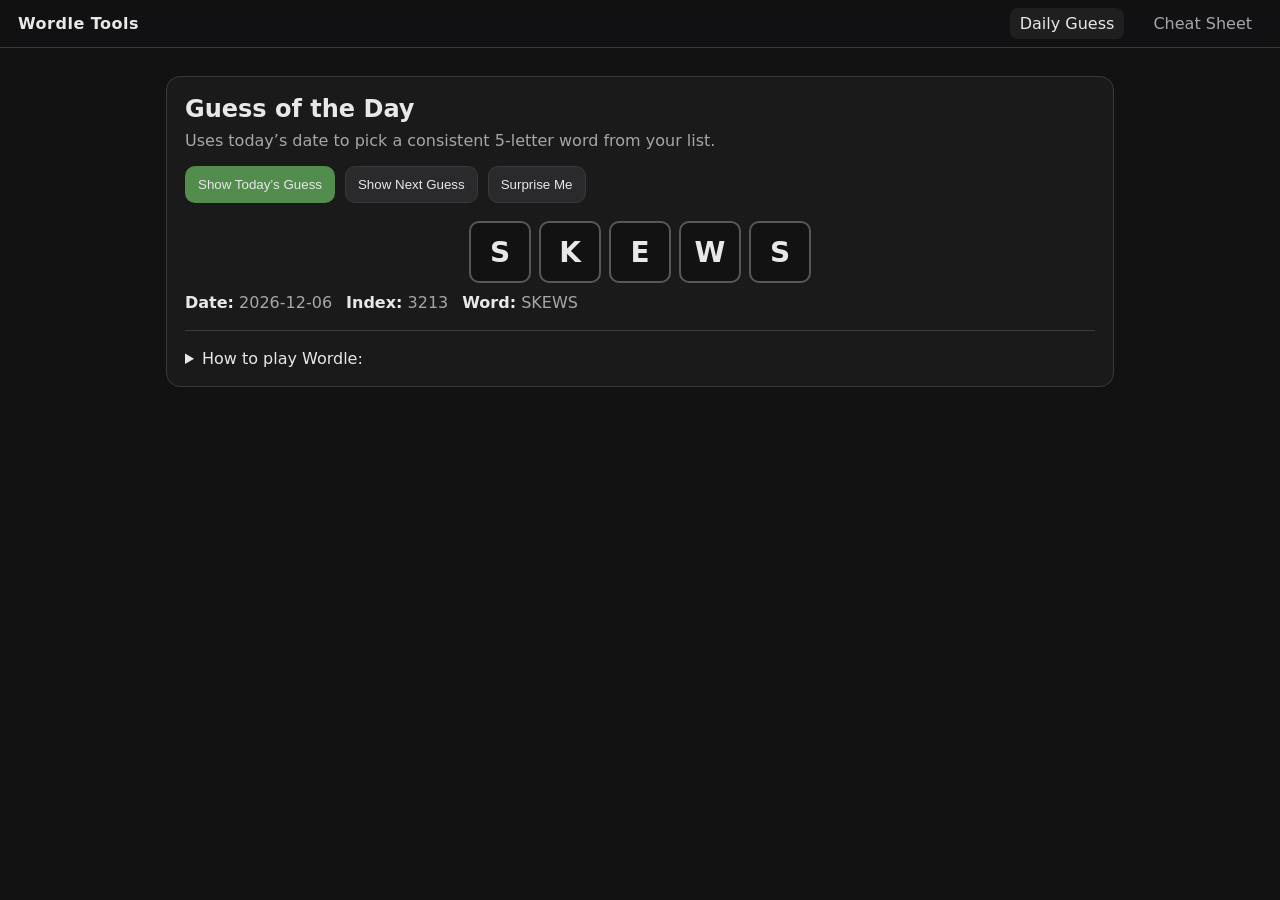
==== index.html @ 7940b69d "Initial commit" ====
<!doctype html>
<html lang="en">
<head>
  <meta charset="utf-8" />
  <meta name="viewport" content="width=device-width,initial-scale=1" />
  <title>Wordle Guess Generator (Daily)</title>
  <link rel="stylesheet" href="styles.css" />
</head>
<body>
  <header class="topbar">
    <div class="brand">Wordle Tools</div>
    <nav class="nav">
      <a class="active" href="index.html">Daily Guess</a>
      <a href="cheat.html">Cheat Sheet</a>
    </nav>
  </header>

  <main class="container">
    <section class="card">
      <h1>Guess of the Day</h1>
      <p class="muted">
        Uses today’s date to pick a consistent 5-letter word from your list.
      </p>

      <div class="row">
        <button id="btnToday" class="btn primary">Show Today’s Guess</button>
        <button id="btnNext" class="btn">Show Next Guess</button>
        <button id="btnRandom" class="btn">Surprise Me</button>
      </div>

      <div class="gridWrap">
        <div id="grid" class="wordleGrid" aria-label="Wordle style display"></div>
      </div>

      <div class="meta">
        <div><span class="label">Date:</span> <span id="dateLabel">—</span></div>
        <div><span class="label">Index:</span> <span id="indexLabel">—</span></div>
        <div><span class="label">Word:</span> <span id="wordLabel">—</span></div>
      </div>

      <hr class="sep"/>

      <details>
        <summary>How to play Wordle:</summary>
        <p class="muted">
          Guess a secret five-letter word in six tries, using color-coded clues (green for correct letter/spot, yellow for correct letter/wrong spot, gray for wrong letter) to deduce the word, remembering to use valid English words and reusing clues in subsequent guesses.
        </p>
      </details>
    </section>
  </main>

  <script type="module">
    import { loadWords, dayKeyUTC, pickDailyIndex, createGrid, setGridWord } from './shared.js';

    const gridEl = document.getElementById('grid');
    const dateLabel = document.getElementById('dateLabel');
    const indexLabel = document.getElementById('indexLabel');
    const wordLabel = document.getElementById('wordLabel');

    const btnToday = document.getElementById('btnToday');
    const btnNext = document.getElementById('btnNext');
    const btnRandom = document.getElementById('btnRandom');

    const grid = createGrid(gridEl, 1, 5);

    let words = [];
    let offsetDays = 0;

    function showForOffset(daysOffset) {
      if (!words.length) return;

      const key = dayKeyUTC(daysOffset); // YYYY-MM-DD in UTC
      const idx = pickDailyIndex(words.length, key);
      const word = words[idx];

      dateLabel.textContent = key;
      indexLabel.textContent = String(idx);
      wordLabel.textContent = word.toUpperCase();

      setGridWord(gridEl, word);
    }

    (async function init(){
      words = await loadWords('./words.txt');
      showForOffset(0);
    })();

    btnToday.addEventListener('click', () => { offsetDays = 0; showForOffset(offsetDays); });
    btnNext.addEventListener('click', () => { offsetDays += 1; showForOffset(offsetDays); });
    btnRandom.addEventListener('click', () => {
      if (!words.length) return;
      const word = words[Math.floor(Math.random() * words.length)];
      dateLabel.textContent = 'Random';
      indexLabel.textContent = '—';
      wordLabel.textContent = word.toUpperCase();
      setGridWord(gridEl, word);
    });
  </script>
</body>
</html>
---- styles.css ----
:root{
  --bg: #121213;
  --card: #1a1a1b;
  --text: #e8e8e8;
  --muted: #a7a7a7;
  --border: #3a3a3c;

  --tile: #121213;
  --tile-border: #3a3a3c;
  --tile-filled: #565758;

  --btn: #2a2a2c;
  --btn-hover: #343437;
  --btn-primary: #538d4e;
  --btn-primary-hover: #62a75d;
}

* { box-sizing: border-box; }
html, body { height: 100%; }
body{
  margin: 0;
  font-family: system-ui, -apple-system, Segoe UI, Roboto, Arial, sans-serif;
  background: var(--bg);
  color: var(--text);
}

.topbar{
  display:flex;
  align-items:center;
  justify-content:space-between;
  padding: 14px 18px;
  border-bottom: 1px solid var(--border);
  background: rgba(18,18,19,0.95);
  position: sticky;
  top: 0;
  backdrop-filter: blur(8px);
}

.brand{ font-weight: 800; letter-spacing: .5px; }
.nav a{
  color: var(--muted);
  text-decoration:none;
  margin-left: 14px;
  padding: 6px 10px;
  border-radius: 8px;
}
.nav a.active{ color: var(--text); background: rgba(255,255,255,0.06); }

.container{
  max-width: 980px;
  margin: 28px auto;
  padding: 0 16px;
}

.card{
  background: var(--card);
  border: 1px solid var(--border);
  border-radius: 14px;
  padding: 18px;
}

h1{ margin: 0 0 8px; }
.muted{ color: var(--muted); margin-top: 0; }

.row{
  display:flex;
  flex-wrap: wrap;
  gap: 10px;
  margin: 14px 0 16px;
}

.btn{
  border: 1px solid var(--border);
  background: var(--btn);
  color: var(--text);
  padding: 10px 12px;
  border-radius: 10px;
  cursor: pointer;
}
.btn:hover{ background: var(--btn-hover); }
.btn.primary{
  background: var(--btn-primary);
  border-color: transparent;
}
.btn.primary:hover{ background: var(--btn-primary-hover); }

.gridWrap{
  display:flex;
  justify-content:center;
  margin: 18px 0 10px;
}

.wordleGrid{
  display:grid;
  gap: 8px;
}

.tile{
  width: 62px;
  height: 62px;
  display:flex;
  align-items:center;
  justify-content:center;
  font-weight: 800;
  font-size: 28px;
  border: 2px solid var(--tile-border);
  background: var(--tile);
  border-radius: 10px;
  user-select:none;
}
.tile.filled{
  border-color: var(--tile-filled);
}

.meta{
  display:flex;
  flex-wrap: wrap;
  gap: 14px;
  margin-top: 10px;
  color: var(--muted);
}
.meta .label{ color: var(--text); font-weight: 700; }
.meta.small{ font-size: 14px; }

.sep{
  border: none;
  border-top: 1px solid var(--border);
  margin: 18px 0;
}

.filters{
  display:grid;
  grid-template-columns: 1.2fr 1fr 1fr auto;
  gap: 10px;
  margin: 12px 0 12px;
}
@media (max-width: 760px){
  .filters{ grid-template-columns: 1fr; }
}

.input{
  width: 100%;
  padding: 10px 12px;
  border-radius: 10px;
  border: 1px solid var(--border);
  background: #0f0f10;
  color: var(--text);
}

.wordList{
  margin-top: 14px;
  display:grid;
  grid-template-columns: repeat(auto-fill, minmax(110px, 1fr));
  gap: 10px;
}

.alphaHeader{
  grid-column: 1 / -1;
  margin-top: 10px;
  padding-top: 10px;
  border-top: 1px solid var(--border);
  color: var(--muted);
  font-weight: 800;
  letter-spacing: 2px;
}

.wordPill{
  border: 1px solid var(--border);
  background: #101011;
  padding: 10px 12px;
  border-radius: 999px;
  text-align:center;
  font-weight: 800;
  letter-spacing: 1px;
}
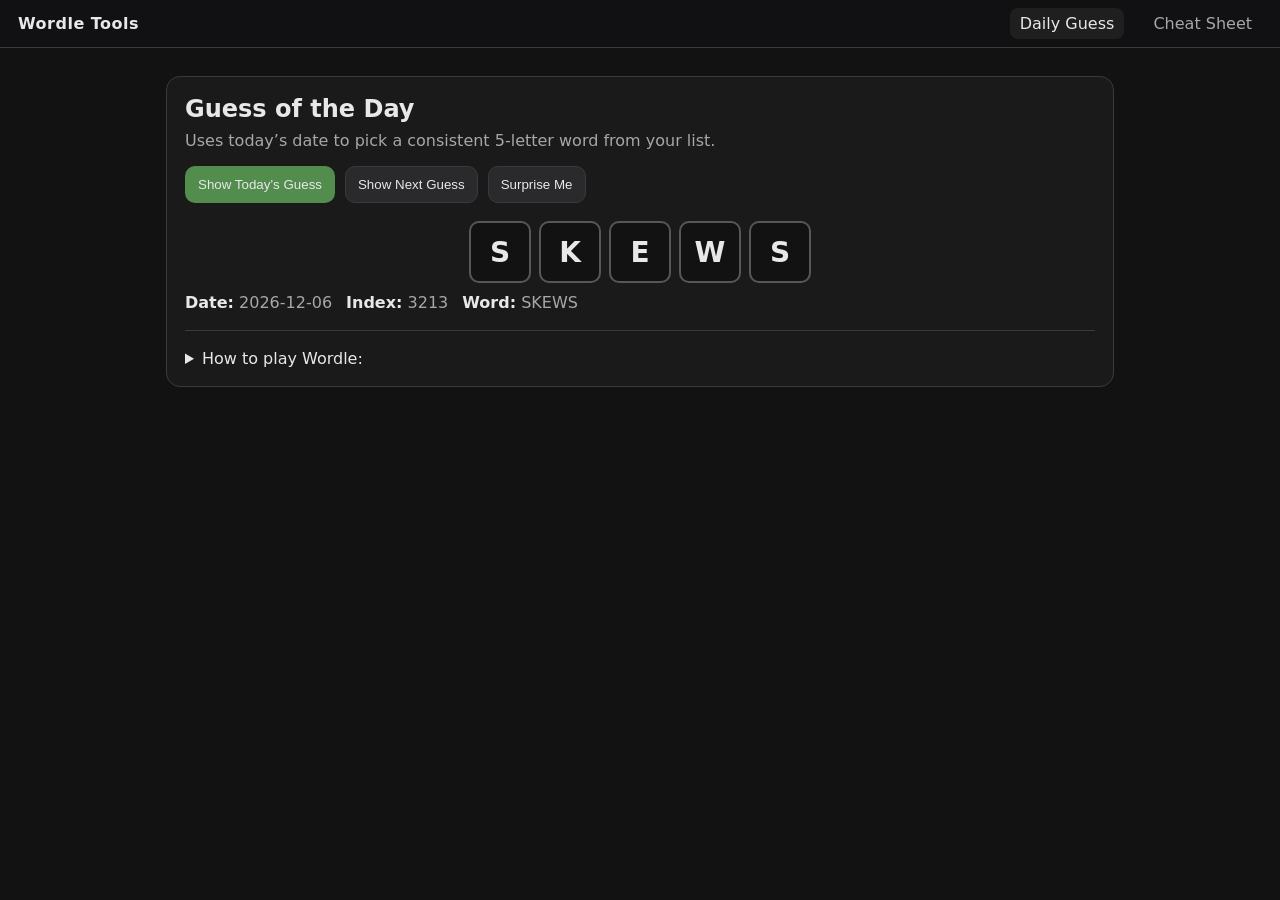
==== commit f1407b3e: "Fix mobile cheat sheet interaction and input behavior" ====
--- a/index.html
+++ b/index.html
@@ -2,7 +2,7 @@
 <html lang="en">
 <head>
   <meta charset="utf-8" />
-  <meta name="viewport" content="width=device-width,initial-scale=1" />
+  <meta name="viewport" content="width=device-width, initial-scale=1" />
   <title>Wordle Guess Generator (Daily)</title>
   <link rel="stylesheet" href="styles.css" />
 </head>
--- a/styles.css
+++ b/styles.css
@@ -44,6 +44,42 @@
   padding: 6px 10px;
   border-radius: 8px;
 }
+
+/* Mobile: make the two tabs symmetrical */
+@media (max-width: 760px){
+  .topbar{
+    flex-direction: column;
+    align-items: stretch;
+    gap: 10px;
+  }
+
+  .brand{
+    text-align: center;
+  }
+
+  .nav{
+    display: grid;
+    grid-template-columns: 1fr 1fr; /* 50/50 */
+    gap: 10px;
+    width: 100%;
+  }
+
+  .nav a{
+    margin-left: 0;
+    display: block;
+    text-align: center;
+    padding: 10px 12px;
+    border: 1px solid var(--border);
+    background: rgba(255,255,255,0.03);
+    border-radius: 12px;
+  }
+
+  .nav a.active{
+    background: rgba(255,255,255,0.08);
+    border-color: rgba(255,255,255,0.12);
+  }
+}
+
 .nav a.active{ color: var(--text); background: rgba(255,255,255,0.06); }
 
 .container{
@@ -77,6 +113,17 @@
   border-radius: 10px;
   cursor: pointer;
 }
+
+/* Prevent double-tap zoom on buttons & nav only */
+.btn,
+.nav a {
+  touch-action: manipulation;
+  -webkit-tap-highlight-color: transparent;
+  user-select: none;
+  -webkit-user-select: none;
+}
+
+
 .btn:hover{ background: var(--btn-hover); }
 .btn.primary{
   background: var(--btn-primary);
@@ -145,6 +192,7 @@
   border: 1px solid var(--border);
   background: #0f0f10;
   color: var(--text);
+  font-size: 16px;
 }
 
 .wordList{
